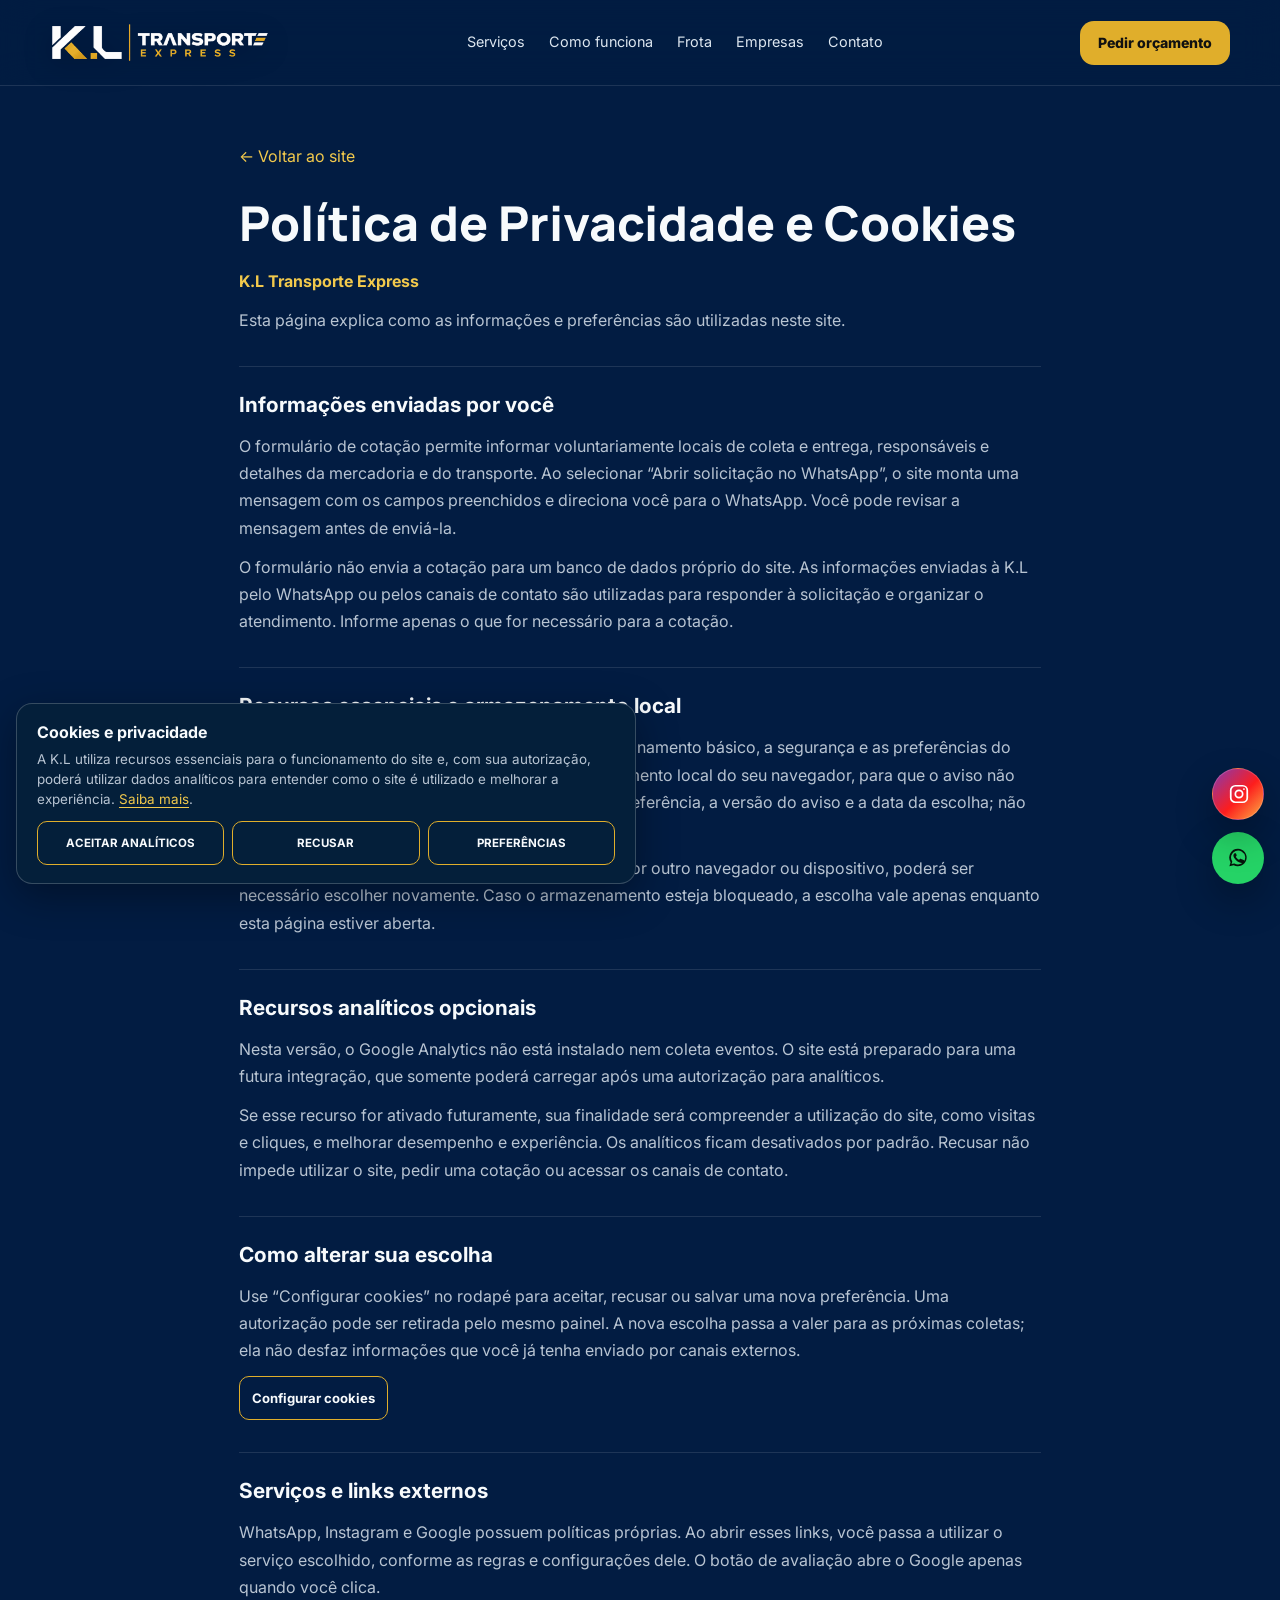
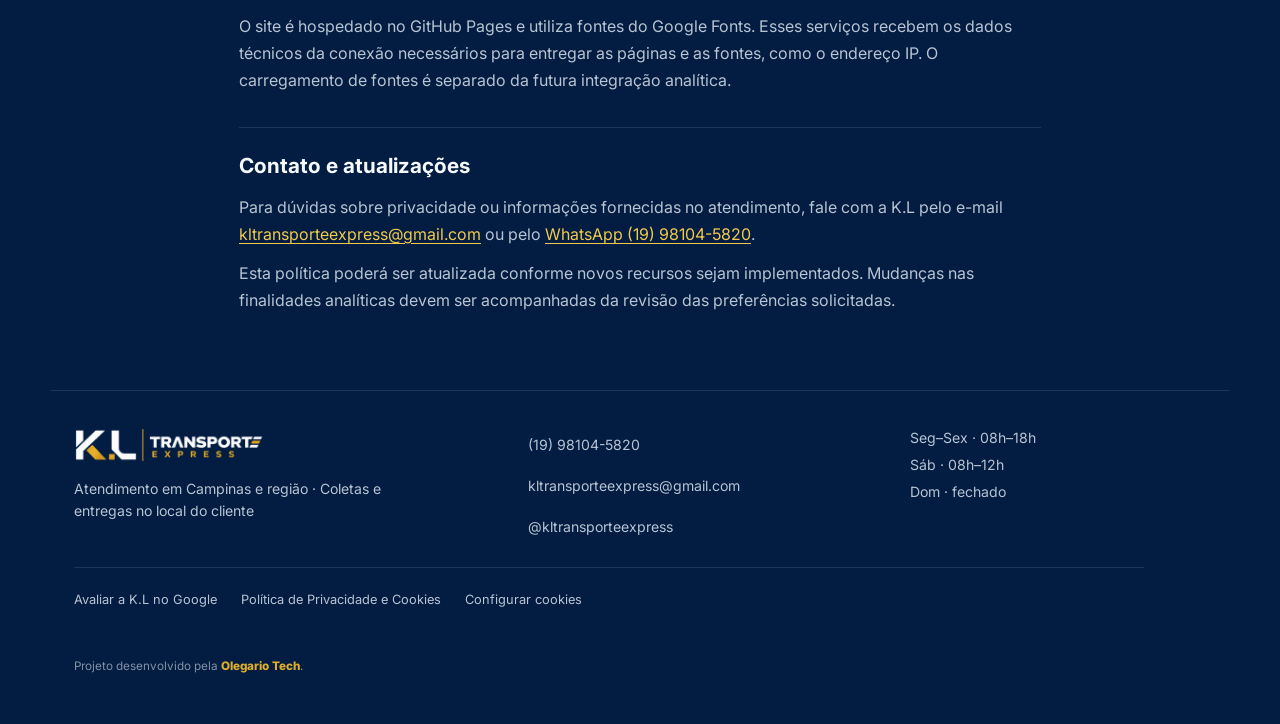
==== privacidade.html @ e27cb6fc "feat: add Google review CTA and consent-based privacy controls" ====
<!doctype html>
<html lang="pt-BR">
<head>
  <meta charset="utf-8" />
  <meta name="viewport" content="width=device-width, initial-scale=1, viewport-fit=cover" />
  <meta name="description" content="Saiba como a K.L Transporte Express utiliza informações de cotação, armazenamento essencial e preferências de cookies." />
  <meta name="theme-color" content="#032A63" />
  <link rel="canonical" href="https://kltransporteexpress.com.br/privacidade.html" />


  <title>Política de Privacidade e Cookies — K.L Transporte Express</title>

  <link rel="preconnect" href="https://fonts.googleapis.com">
  <link rel="preconnect" href="https://fonts.gstatic.com" crossorigin>
  <link href="https://fonts.googleapis.com/css2?family=Inter:wght@400;500;600;700;800&family=Manrope:wght@600;700;800&display=swap" rel="stylesheet">
  <link rel="stylesheet" href="assets/css/styles.css?v=20260921-privacy1" />
  <link rel="icon" type="image/png" sizes="32x32" href="assets/images/branding/identidade-oficial/14_kl_favicon_32.png" />
  <link rel="icon" type="image/png" sizes="512x512" href="assets/images/branding/identidade-oficial/13_kl_favicon_512.png" />
  <link rel="apple-touch-icon" sizes="180x180" href="assets/images/branding/identidade-oficial/15_kl_apple_touch_icon_180.png" />



</head>
<body>
  <a class="skip-link" href="#conteudo">Pular para o conteúdo</a>
  <header class="site-header" data-header>
    <a class="brand" href="index.html#inicio" aria-label="K.L Transporte Express - início">
      <span class="brand-mark">
        <img class="brand-logo" src="assets/images/branding/identidade-oficial/06_kl_logo_horizontal_web.png" alt="K.L Transporte Express" decoding="async" width="800" height="152" />
      </span>
    </a>

    <button class="menu-toggle" type="button" aria-expanded="false" aria-controls="main-nav" aria-label="Abrir menu de navegação"><span aria-hidden="true">☰</span><span class="sr-only">Menu</span></button>

    <nav class="nav" id="main-nav" aria-label="Navegação principal">
      <a href="index.html#servicos">Serviços</a>
      <a href="index.html#como-funciona">Como funciona</a>
      <a href="index.html#frota">Frota</a>
      <a href="index.html#empresas">Empresas</a>
      <a href="index.html#contato">Contato</a>
    </nav>

    <a class="button button-small header-cta" href="index.html#cotacao">Pedir orçamento</a>
  </header>

  <main class="privacy-page" id="conteudo" tabindex="-1">
    <a class="privacy-back" href="index.html">← Voltar ao site</a>
    <h1>Política de Privacidade e Cookies</h1>
    <p class="privacy-intro">K.L Transporte Express</p>
    <p>Esta página explica como as informações e preferências são utilizadas neste site.</p>
    <section aria-labelledby="privacy-quote">
      <h2 id="privacy-quote">Informações enviadas por você</h2>
      <p>O formulário de cotação permite informar voluntariamente locais de coleta e entrega, responsáveis e detalhes da mercadoria e do transporte. Ao selecionar “Abrir solicitação no WhatsApp”, o site monta uma mensagem com os campos preenchidos e direciona você para o WhatsApp. Você pode revisar a mensagem antes de enviá-la.</p>
      <p>O formulário não envia a cotação para um banco de dados próprio do site. As informações enviadas à K.L pelo WhatsApp ou pelos canais de contato são utilizadas para responder à solicitação e organizar o atendimento. Informe apenas o que for necessário para a cotação.</p>
    </section>
    <section aria-labelledby="privacy-essential">
      <h2 id="privacy-essential">Recursos essenciais e armazenamento local</h2>
      <p>Recursos estritamente necessários permitem o funcionamento básico, a segurança e as preferências do site. A escolha de cookies é registrada no armazenamento local do seu navegador, para que o aviso não seja repetido a cada visita. Esse registro contém a preferência, a versão do aviso e a data da escolha; não contém os dados do formulário.</p>
      <p>Se você limpar os dados do navegador ou acessar por outro navegador ou dispositivo, poderá ser necessário escolher novamente. Caso o armazenamento esteja bloqueado, a escolha vale apenas enquanto esta página estiver aberta.</p>
    </section>
    <section aria-labelledby="privacy-analytics">
      <h2 id="privacy-analytics">Recursos analíticos opcionais</h2>
      <p>Nesta versão, o Google Analytics não está instalado nem coleta eventos. O site está preparado para uma futura integração, que somente poderá carregar após uma autorização para analíticos.</p>
      <p>Se esse recurso for ativado futuramente, sua finalidade será compreender a utilização do site, como visitas e cliques, e melhorar desempenho e experiência. Os analíticos ficam desativados por padrão. Recusar não impede utilizar o site, pedir uma cotação ou acessar os canais de contato.</p>
    </section>
    <section aria-labelledby="privacy-choices">
      <h2 id="privacy-choices">Como alterar sua escolha</h2>
      <p>Use “Configurar cookies” no rodapé para aceitar, recusar ou salvar uma nova preferência. Uma autorização pode ser retirada pelo mesmo painel. A nova escolha passa a valer para as próximas coletas; ela não desfaz informações que você já tenha enviado por canais externos.</p>
      <button type="button" class="cookie-button" data-cookie-preferences hidden>Configurar cookies</button>
      <noscript><p>O JavaScript está desativado. Os recursos analíticos não são carregados. Para utilizar o painel de preferências, ative o JavaScript.</p></noscript>
    </section>
    <section aria-labelledby="privacy-external">
      <h2 id="privacy-external">Serviços e links externos</h2>
      <p>WhatsApp, Instagram e Google possuem políticas próprias. Ao abrir esses links, você passa a utilizar o serviço escolhido, conforme as regras e configurações dele. O botão de avaliação abre o Google apenas quando você clica.</p>
      <p>O site é hospedado no GitHub Pages e utiliza fontes do Google Fonts. Esses serviços recebem os dados técnicos da conexão necessários para entregar as páginas e as fontes, como o endereço IP. O carregamento de fontes é separado da futura integração analítica.</p>
    </section>
    <section aria-labelledby="privacy-contact">
      <h2 id="privacy-contact">Contato e atualizações</h2>
      <p>Para dúvidas sobre privacidade ou informações fornecidas no atendimento, fale com a K.L pelo e-mail <a href="mailto:kltransporteexpress@gmail.com">kltransporteexpress@gmail.com</a> ou pelo <a href="https://wa.me/5519981045820" target="_blank" rel="noopener noreferrer">WhatsApp (19) 98104-5820</a>.</p>
      <p>Esta política poderá ser atualizada conforme novos recursos sejam implementados. Mudanças nas finalidades analíticas devem ser acompanhadas da revisão das preferências solicitadas.</p>
    </section>
  </main>

  <footer class="site-footer" id="contato">
    <div class="footer-brand">
      <img class="footer-logo" src="assets/images/branding/identidade-oficial/06_kl_logo_horizontal_web.png" alt="K.L Transporte Express" loading="lazy" decoding="async" width="800" height="152" />
      <span>Atendimento em Campinas e região · Coletas e entregas no local do cliente</span>
    </div>
    <div>
      <a href="tel:+5519981045820">(19) 98104-5820</a>
      <a href="mailto:kltransporteexpress@gmail.com">kltransporteexpress@gmail.com</a>
      <a href="https://www.instagram.com/kltransporteexpress/" target="_blank" rel="noopener">@kltransporteexpress</a>
    </div>
    <div>
      <span>Seg–Sex · 08h–18h</span>
      <span>Sáb · 08h–12h</span>
      <span>Dom · fechado</span>
    </div>
    <nav class="footer-privacy" aria-label="Avaliação e privacidade">
      <a href="https://g.page/r/CQbD5_WnJjTnECE/review" target="_blank" rel="noopener noreferrer" aria-label="Avaliar a K.L no Google (abre em nova aba)" data-analytics-event="google_review_click" data-analytics-location="footer">Avaliar a K.L no Google</a>
      <a href="privacidade.html">Política de Privacidade e Cookies</a>
      <button type="button" data-cookie-preferences hidden>Configurar cookies</button>
    </nav>
    <small>Projeto desenvolvido pela <a href="https://olegariotech.com.br/" target="_blank" rel="noopener noreferrer">Olegario Tech</a>.</small>
  </footer>

  <a class="whatsapp-float" href="https://wa.me/5519981045820?text=Ol%C3%A1%2C%20K.L%20Transporte%20Express.%20Gostaria%20de%20solicitar%20uma%20cota%C3%A7%C3%A3o." target="_blank" rel="noopener" aria-label="Solicitar orçamento pelo WhatsApp">
    <svg viewBox="0 0 24 24" aria-hidden="true"><path d="M12 2a9.5 9.5 0 0 0-8.1 14.5L2.6 21l4.7-1.2A9.5 9.5 0 1 0 12 2Zm0 17.2a7.7 7.7 0 0 1-3.9-1.1l-.3-.2-2.8.7.8-2.7-.2-.3A7.7 7.7 0 1 1 12 19.2Zm4.2-5.8c-.2-.1-1.3-.6-1.5-.7-.2-.1-.4-.1-.5.1-.2.2-.6.7-.7.9-.1.2-.3.2-.5.1-1.4-.7-2.4-1.5-3.3-2.9-.2-.3 0-.4.1-.6l.4-.5c.1-.2.2-.3.3-.5.1-.2 0-.4 0-.5l-.7-1.7c-.2-.5-.4-.4-.6-.4h-.5c-.2 0-.5.1-.7.3-.3.3-1 1-1 2.4s1 2.8 1.2 3c.1.2 2 3.1 4.9 4.3.7.3 1.2.5 1.6.6.7.2 1.3.2 1.8.1.6-.1 1.8-.7 2-1.4.3-.7.3-1.3.2-1.4-.1-.1-.3-.2-.5-.3Z"/></svg>
    <span>Orçamento</span>
  </a>

  <a class="instagram-float" href="https://www.instagram.com/kltransporteexpress/" target="_blank" rel="noopener" aria-label="Abrir Instagram da K.L Transporte Express">
    <svg viewBox="0 0 24 24" aria-hidden="true"><rect x="3" y="3" width="18" height="18" rx="5"></rect><circle cx="12" cy="12" r="4"></circle><circle cx="17.4" cy="6.6" r="1" fill="currentColor" stroke="none"></circle></svg>
    <span>Instagram</span>
  </a>

  <section class="cookie-banner" id="cookie-banner" aria-labelledby="cookie-banner-title" hidden>
    <h2 id="cookie-banner-title">Cookies e privacidade</h2>
    <p>A K.L utiliza recursos essenciais para o funcionamento do site e, com sua autorização, poderá utilizar dados analíticos para entender como o site é utilizado e melhorar a experiência. <a href="privacidade.html">Saiba mais</a>.</p>
    <div class="cookie-actions">
      <button type="button" class="cookie-button" data-cookie-choice="granted">Aceitar analíticos</button>
      <button type="button" class="cookie-button" data-cookie-choice="denied">Recusar</button>
      <button type="button" class="cookie-button cookie-preferences-button" data-cookie-preferences>Preferências</button>
    </div>
  </section>

  <dialog class="cookie-dialog" id="cookie-preferences" aria-labelledby="cookie-dialog-title">
    <div class="cookie-dialog-heading">
      <h2 id="cookie-dialog-title">Preferências de cookies</h2>
      <button type="button" class="cookie-close" data-cookie-close aria-label="Fechar preferências de cookies" autofocus>×</button>
    </div>
    <p>Escolha se deseja permitir recursos analíticos. Você pode mudar sua decisão a qualquer momento.</p>
    <div class="cookie-category">
      <h3>Essenciais <span>Sempre ativos</span></h3>
      <p>Necessários para funcionamento básico, segurança e preferências do site.</p>
    </div>
    <div class="cookie-category">
      <label class="cookie-toggle" for="cookie-analytics"><span>Analíticos</span><input type="checkbox" id="cookie-analytics" aria-describedby="cookie-analytics-help" /></label>
      <p id="cookie-analytics-help">Desativados por padrão. Permitem futuramente utilizar Google Analytics para compreender o uso do site e melhorar desempenho e experiência.</p>
    </div>
    <a class="cookie-policy-link" href="privacidade.html">Política de Privacidade e Cookies</a>
    <div class="cookie-dialog-actions">
      <button type="button" class="cookie-button" data-cookie-choice="granted">Aceitar analíticos</button>
      <button type="button" class="cookie-button" data-cookie-choice="denied">Recusar analíticos</button>
      <button type="button" class="cookie-button cookie-save" data-cookie-save>Salvar preferências</button>
    </div>
  </dialog>
  <p class="sr-only" id="cookie-status" role="status"></p>

  <noscript><style>.reveal{opacity:1!important;transform:none!important}.motion-strip{display:none}</style></noscript>
  <script src="assets/js/main.js?v=20260921-privacy1" onerror="document.documentElement.classList.remove('js-motion', 'js-nav')"></script>
</body>
</html>
---- assets/css/styles.css ----
:root {
  --bg: #021c42;
  --bg-2: #032a63;
  --surface: #082c52;
  --surface-2: #0b3a69;
  --surface-3: #041f3a;
  --text: #f7fafc;
  --muted: #b8c4d2;
  --muted-2: #8292a6;
  --line: rgba(255,255,255,.11);
  --line-strong: rgba(255,255,255,.2);
  --accent: #e0ae2b;
  --accent-2: #f2c94c;
  --route: #5dc8ff;
  --whatsapp: #25d366;
  --max: 1180px;
  --radius-lg: 30px;
  --radius-md: 20px;
  --radius-sm: 14px;
  --shadow: 0 24px 80px rgba(0,0,0,.3);
}

*{box-sizing:border-box}
html{scroll-behavior:smooth;-webkit-text-size-adjust:100%;text-size-adjust:100%;background:var(--bg)}
body{margin:0;background:var(--bg);color:var(--text);font-family:Inter,system-ui,-apple-system,BlinkMacSystemFont,"Segoe UI",sans-serif;line-height:1.55;overflow-x:hidden}
a{color:inherit;text-decoration:none}
img{display:block;max-width:100%}
button,input,textarea,select{font:inherit}
button,a{-webkit-tap-highlight-color:transparent}
button:focus-visible,a:focus-visible,input:focus-visible,textarea:focus-visible,select:focus-visible{outline:3px solid rgba(224,174,43,.42);outline-offset:3px}
section[id],footer[id]{scroll-margin-top:100px}

.site-header{position:sticky;top:0;z-index:60;display:grid;grid-template-columns:auto 1fr auto;align-items:center;gap:28px;min-height:96px;padding:8px max(24px,calc((100vw - var(--max))/2));background:rgba(2,28,66,.86);backdrop-filter:blur(18px);-webkit-backdrop-filter:blur(18px);border-bottom:1px solid var(--line);transition:min-height .25s ease,background .25s ease,box-shadow .25s ease}
.site-header.is-scrolled{min-height:80px;background:rgba(2,28,66,.96);box-shadow:0 14px 40px rgba(0,0,0,.18)}
.brand{display:flex;align-items:center;min-width:0}
.brand-mark{display:flex;align-items:center;justify-content:flex-start;width:290px;height:58px;overflow:visible}
.brand-logo{width:100%;height:100%;object-fit:contain;object-position:left center;filter:drop-shadow(0 6px 14px rgba(0,0,0,.22))}
.nav{display:flex;justify-content:center;align-items:center;gap:24px;font-size:.9rem;color:#dce6ef}
.nav a{position:relative;padding:10px 0;transition:color .2s ease}
.nav a::after{content:"";position:absolute;left:0;right:100%;bottom:4px;height:2px;background:var(--accent);transition:right .22s ease}
.nav a:hover{color:#fff}
.nav a:hover::after{right:0}

.button{display:inline-flex;justify-content:center;align-items:center;gap:10px;min-height:50px;padding:0 22px;border:0;border-radius:14px;background:var(--accent);color:#111;font-weight:800;cursor:pointer;transition:transform .2s ease,background .2s ease,box-shadow .2s ease,border-color .2s ease}
.button:hover{transform:translateY(-2px);background:var(--accent-2);box-shadow:0 16px 36px rgba(224,174,43,.14)}
.button-small{min-height:44px;padding:0 18px;font-size:.88rem;white-space:nowrap}
.button-ghost{background:transparent;color:var(--text);border:1px solid var(--line-strong)}
.button-ghost:hover{background:rgba(255,255,255,.06);border-color:rgba(224,174,43,.35);box-shadow:none}
.button-arrow span,.text-cta span,.button-submit span{transition:transform .2s ease}
.button-arrow:hover span,.text-cta:hover span,.button-submit:hover span{transform:translateX(4px)}

main{overflow:hidden}
.hero{position:relative;max-width:var(--max);margin:0 auto;min-height:680px;padding:68px 24px 82px;display:grid;grid-template-columns:.92fr 1.08fr;gap:56px;align-items:center}
.hero::before{content:"";position:absolute;left:24px;top:52px;width:92px;height:4px;background:linear-gradient(90deg,var(--accent),transparent);border-radius:999px;opacity:.95}
.hero-copy h1,.section h2,.heavy-copy h2,.quote-intro h2{font-family:Manrope,sans-serif;letter-spacing:-.05em;line-height:1.02;margin:0}
.hero-copy h1{font-size:clamp(3rem,5vw,4.85rem);max-width:11.2ch}
.hero-copy h1 span{color:var(--accent)}
.hero-copy>p{font-size:1.04rem;color:var(--muted);max-width:590px;margin:24px 0 0}
.hero-actions{display:flex;gap:12px;flex-wrap:wrap;margin:30px 0 24px}
.hero-meta{display:flex;flex-wrap:wrap;gap:0;color:#d8e2ec;font-size:.82rem;font-weight:700;letter-spacing:.02em}
.hero-meta span{display:inline-flex;align-items:center}
.hero-meta span:not(:last-child)::after{content:"•";color:var(--accent);margin:0 12px}

.hero-stage{position:relative;min-height:530px;isolation:isolate}
.hero-glow{position:absolute;inset:14% 5% 12% 14%;background:radial-gradient(circle at 50% 50%,rgba(56,189,248,.17),rgba(224,174,43,.09) 34%,transparent 68%);filter:blur(48px);z-index:-1}
.hero-main-card,.hero-mini-card{position:absolute;margin:0;overflow:hidden;border:1px solid var(--line-strong);background:var(--surface);box-shadow:var(--shadow);will-change:transform}
/* A carreta ancora a composição; os satélites preservam sua área central. */
.hero-main-card{inset:auto 0 0 auto;width:70%;height:76%;z-index:1;border-radius:30px}
.hero-main-card img{width:100%;height:100%;object-fit:contain;object-position:center 45%}
.hero-main-card::after,.hero-mini-card::after{content:"";position:absolute;inset:auto 0 0;height:42%;background:linear-gradient(transparent,rgba(3,9,17,.78));pointer-events:none}
.hero-main-card figcaption,.hero-mini-card figcaption{position:absolute;left:16px;right:12px;bottom:14px;z-index:2;font:800 .78rem/1.3 Manrope,sans-serif;letter-spacing:.04em;text-transform:uppercase;text-shadow:0 2px 8px rgba(0,0,0,.8)}
.hero-mini-card{width:33%;height:31%;z-index:2;border:4px solid var(--bg);border-radius:20px;box-shadow:0 16px 36px rgba(0,0,0,.28)}
.hero-mini-card img{width:100%;height:100%;object-fit:cover}
.hero-mini-moto{left:0;bottom:0;width:28%;height:35%}
.hero-mini-van{right:0;top:0}
.hero-mini-fiorino{left:0;top:0}

.motion-strip{position:relative;overflow:hidden;border-top:1px solid var(--line);border-bottom:1px solid var(--line);background:#052746}
.motion-track{display:flex;align-items:center;width:max-content;gap:24px;padding:15px 0;font:800 .78rem/1 Manrope,sans-serif;letter-spacing:.18em;color:#dbe6ee;text-transform:uppercase;animation:marquee 26s linear infinite}
.motion-track b{color:var(--accent);font-size:1rem}
@keyframes marquee{to{transform:translateX(-50%)}}

.section{max-width:var(--max);margin:0 auto;padding:92px 24px}
.section-heading{display:grid;grid-template-columns:minmax(0,.95fr) minmax(300px,.75fr);gap:56px;align-items:end;margin-bottom:44px}
.section h2,.heavy-copy h2,.quote-intro h2{font-size:clamp(2.45rem,4.2vw,4.3rem);max-width:12ch}
.section-heading p,.heavy-copy p,.business p,.quote-intro>p{color:var(--muted);margin:0;max-width:590px}

.route-section{padding-top:86px}
.route-visual{position:relative;padding:54px 36px 34px;border:1px solid var(--line);border-radius:var(--radius-lg);background:linear-gradient(145deg,rgba(255,255,255,.035),rgba(255,255,255,.008));overflow:hidden}
.route-line{position:absolute;left:28px;right:28px;top:56px;width:calc(100% - 56px);height:120px;overflow:visible}
.route-line path{fill:none;stroke-linecap:round}
.route-base{stroke:rgba(255,255,255,.1);stroke-width:3}
.route-progress{stroke:var(--accent);stroke-width:4;filter:drop-shadow(0 0 10px rgba(224,174,43,.2));stroke-dasharray:1100;stroke-dashoffset:1100;transition:stroke-dashoffset 1.5s cubic-bezier(.22,.75,.18,1)}
.route-visual.is-visible .route-progress{stroke-dashoffset:0}
.route-steps{position:relative;z-index:2;display:grid;grid-template-columns:repeat(4,1fr);gap:28px;padding-top:60px}
.route-steps article{position:relative;padding-top:34px}
.route-steps article::before{content:"";position:absolute;top:0;left:0;width:15px;height:15px;border-radius:50%;background:var(--accent);border:4px solid var(--bg);box-shadow:0 0 0 3px rgba(224,174,43,.22)}
.route-steps span{display:block;color:var(--accent);font-size:.74rem;font-weight:800;letter-spacing:.12em;margin-bottom:9px}
.route-steps strong{display:block;font:800 1.08rem/1.1 Manrope,sans-serif;margin-bottom:8px}
.route-steps p{margin:0;color:var(--muted);font-size:.9rem;line-height:1.45}

.vehicle-selector{border-top:1px solid var(--line);border-bottom:1px solid var(--line)}
.vehicle-tabs{display:grid;grid-template-columns:repeat(4,1fr);border-bottom:1px solid var(--line)}
.vehicle-tab{position:relative;min-height:72px;padding:0 16px;border:0;border-right:1px solid var(--line);background:transparent;color:var(--muted);font-weight:800;cursor:pointer;transition:color .2s ease,background .2s ease}
.vehicle-tab:last-child{border-right:0}
.vehicle-tab::after{content:"";position:absolute;left:18%;right:82%;bottom:-1px;height:3px;background:var(--accent);transition:right .25s ease,left .25s ease}
.vehicle-tab.is-active{color:var(--text);background:rgba(255,255,255,.025)}
.vehicle-tab.is-active::after{left:18%;right:18%}
.vehicle-panel{display:grid;grid-template-columns:.8fr 1.2fr;min-height:470px;animation:panelIn .34s ease both}
.vehicle-panel[hidden]{display:none}
@keyframes panelIn{from{opacity:0;transform:translateY(8px)}to{opacity:1;transform:none}}
.vehicle-copy{display:flex;flex-direction:column;justify-content:center;padding:52px 44px 52px 8px}
.vehicle-index{color:var(--accent);font-weight:800;font-size:.75rem;letter-spacing:.14em;margin-bottom:18px}
.vehicle-copy h3{font:800 clamp(2rem,3.2vw,3.25rem)/1.04 Manrope,sans-serif;letter-spacing:-.04em;margin:0 0 18px}
.vehicle-copy p{color:var(--muted);margin:0 0 24px;max-width:500px}
.vehicle-copy ul{display:grid;gap:10px;list-style:none;padding:0;margin:0 0 28px;color:#dce6ef;font-size:.92rem}
.vehicle-copy li{position:relative;padding-left:18px}
.vehicle-copy li::before{content:"";position:absolute;left:0;top:.63em;width:6px;height:6px;border-radius:50%;background:var(--accent)}
.text-cta{display:inline-flex;align-items:center;gap:9px;width:max-content;font-weight:800;color:var(--accent)}
.vehicle-panel figure{margin:0;min-height:470px;overflow:hidden}
.vehicle-panel figure img{width:100%;height:100%;object-fit:cover;transition:transform .7s cubic-bezier(.2,.75,.2,1)}
.vehicle-panel:hover figure img{transform:scale(1.025)}

.heavy-showcase{position:relative;padding:110px 24px;background:linear-gradient(180deg,#031f3d,#06345f 54%,#031f3d);border-top:1px solid var(--line);border-bottom:1px solid var(--line)}
.heavy-wrap{max-width:var(--max);margin:0 auto;display:grid;grid-template-columns:.68fr 1.32fr;gap:54px;align-items:start}
.heavy-copy{position:sticky;top:120px;padding-top:16px}
.heavy-copy h2{max-width:10.5ch}
.heavy-copy p{margin:22px 0 28px}
.heavy-gallery{display:grid;grid-template-columns:1.05fr .95fr;gap:16px}
.heavy-gallery figure{position:relative;margin:0;height:270px;overflow:hidden;border-radius:22px;border:1px solid var(--line);background:var(--surface)}
.heavy-gallery .heavy-feature{grid-column:1/-1;height:420px}
.heavy-gallery img{width:100%;height:100%;object-fit:cover;transition:transform .6s ease}
.heavy-gallery figure:hover img{transform:scale(1.025)}
.heavy-gallery figure::after{content:"";position:absolute;inset:auto 0 0;height:42%;background:linear-gradient(transparent,rgba(3,9,17,.78))}
.heavy-gallery figcaption{position:absolute;left:18px;bottom:16px;z-index:2;font:700 .8rem/1 Manrope,sans-serif;letter-spacing:.05em;text-transform:uppercase}

.proof-grid{display:grid;grid-template-columns:1.2fr .9fr .9fr;gap:16px}
.proof-grid figure{position:relative;margin:0;height:350px;overflow:hidden;border-radius:22px;border:1px solid var(--line);background:var(--surface)}
.proof-grid img{width:100%;height:100%;object-fit:cover;transition:transform .55s ease}
.proof-grid figure:hover img{transform:scale(1.025)}
.proof-grid figure::after{content:"";position:absolute;inset:auto 0 0;height:46%;background:linear-gradient(transparent,rgba(3,9,17,.86))}
.proof-grid figcaption{position:absolute;left:18px;right:18px;bottom:16px;z-index:2;display:flex;flex-direction:column;gap:4px}
.proof-grid figcaption strong{font:800 1rem/1 Manrope,sans-serif}
.proof-grid figcaption span{font-size:.82rem;color:#d5e0ea}

.business{display:flex;align-items:center;justify-content:space-between;gap:50px;background:linear-gradient(135deg,#0a3c6c,#072b4d);border:1px solid rgba(56,189,248,.22);border-radius:var(--radius-lg);margin-top:20px;margin-bottom:20px;padding-top:68px;padding-bottom:68px;box-shadow:0 20px 60px rgba(0,0,0,.16)}
.business h2{font:800 clamp(2.25rem,4vw,4rem)/1.03 Manrope,sans-serif;letter-spacing:-.045em;margin:0;max-width:14ch}
.business p{margin-top:16px;max-width:620px}
.business .button{flex:0 0 auto}

.quote{display:grid;grid-template-columns:.72fr 1.28fr;gap:64px;align-items:start}
.quote-intro{position:sticky;top:120px}
.quote-intro>p{margin-top:18px}
.quote-direct{display:flex;flex-direction:column;gap:6px;margin-top:30px;padding-top:24px;border-top:1px solid var(--line);color:var(--muted);font-size:.9rem}
.quote-direct a{width:max-content;color:var(--accent);font:800 1.1rem/1 Manrope,sans-serif}
.quote-form{background:var(--surface);border:1px solid var(--line);border-radius:26px;padding:26px;display:grid;gap:16px;box-shadow:0 26px 80px rgba(0,0,0,.18)}
.quote-form label{display:grid;gap:7px;font-size:.84rem;font-weight:700;color:#dbe6ef}
.quote-form input,.quote-form textarea,.quote-form select{width:100%;border:1px solid var(--line);background:#042744;color:var(--text);border-radius:13px;padding:13px 15px;outline:none;min-height:51px;transition:border-color .2s ease,box-shadow .2s ease}
.quote-form textarea{min-height:105px;resize:vertical}
.quote-form select{appearance:none;background-image:linear-gradient(45deg,transparent 50%,var(--muted) 50%),linear-gradient(135deg,var(--muted) 50%,transparent 50%);background-position:calc(100% - 18px) calc(50% - 2px),calc(100% - 12px) calc(50% - 2px);background-size:6px 6px,6px 6px;background-repeat:no-repeat}
.quote-form input:focus,.quote-form textarea:focus,.quote-form select:focus{border-color:rgba(224,174,43,.7);box-shadow:0 0 0 3px rgba(224,174,43,.1)}
.form-row{display:grid;grid-template-columns:1fr 1fr;gap:14px}
.button-submit{width:100%;margin-top:3px}

.site-footer{max-width:var(--max);margin:0 auto;padding:48px 24px 96px;border-top:1px solid var(--line);display:grid;grid-template-columns:1.1fr 1fr 1fr;gap:32px;color:var(--muted)}
.site-footer div{display:flex;flex-direction:column;gap:5px}
.footer-brand .footer-logo{width:260px;max-width:100%;height:auto;margin-bottom:10px}
.site-footer strong{color:var(--text);font-family:Manrope,sans-serif}
.site-footer a:hover{color:var(--accent)}
.site-footer small{grid-column:1/-1;margin-top:18px;color:var(--muted-2)}

.whatsapp-float{position:fixed;right:max(16px,env(safe-area-inset-right,0px));bottom:calc(16px + env(safe-area-inset-bottom,0px));z-index:50;display:inline-flex;align-items:center;gap:9px;padding:12px 17px;border-radius:999px;background:var(--whatsapp);color:#06150c;font-weight:800;box-shadow:0 18px 45px rgba(0,0,0,.38);transition:transform .2s ease,box-shadow .2s ease}
.whatsapp-float:hover{transform:translateY(-2px);box-shadow:0 22px 55px rgba(0,0,0,.44)}
.whatsapp-float svg{width:21px;height:21px;fill:currentColor}

.reveal{opacity:0;transform:translateY(24px);transition:opacity .7s ease,transform .7s cubic-bezier(.2,.75,.2,1)}
.reveal.is-visible{opacity:1;transform:none}

@media(max-width:1160px){
  .site-header{gap:18px}.brand-mark{width:250px;height:54px}.nav{gap:17px;font-size:.85rem}
  .hero{gap:42px;min-height:640px}.hero-copy h1{font-size:clamp(2.85rem,4.7vw,4.35rem)}
  .section{padding-top:82px;padding-bottom:82px}.section-heading{gap:42px}
  .heavy-wrap{gap:42px}.heavy-gallery .heavy-feature{height:390px}.heavy-gallery figure{height:250px}
}

@media(max-width:980px){
  .site-header{grid-template-columns:1fr auto;min-height:86px}.nav{display:none}.brand-mark{width:220px;height:52px}.header-cta{display:inline-flex}
  .hero{grid-template-columns:1fr;min-height:auto;padding-top:52px;gap:34px}.hero-copy{max-width:760px}.hero-copy h1{max-width:13ch}.hero-stage{min-height:520px;max-width:760px}
  .services-grid{grid-template-columns:1fr 1fr}.split,.quote{grid-template-columns:1fr;gap:36px}
  .section-heading{grid-template-columns:1fr;gap:16px}.section-heading p{max-width:720px}
  .route-line{display:none}.route-visual{padding:26px}.route-steps{padding-top:0;grid-template-columns:1fr 1fr;gap:0}.route-steps article{padding:26px 20px;border-bottom:1px solid var(--line)}.route-steps article:nth-child(odd){border-right:1px solid var(--line)}.route-steps article:nth-last-child(-n+2){border-bottom:0}
  .vehicle-panel{grid-template-columns:1fr;min-height:0}.vehicle-copy{padding:42px 18px 32px}.vehicle-panel figure{min-height:0;height:420px}
  .heavy-wrap{grid-template-columns:1fr}.heavy-copy{position:static;max-width:760px}.heavy-gallery{max-width:900px}.heavy-gallery .heavy-feature{height:430px}
  .proof-grid{grid-template-columns:1fr 1fr}.proof-grid .proof-large{grid-column:1/-1;height:420px}
  .business{align-items:flex-start;flex-direction:column;gap:28px}
  .quote{grid-template-columns:1fr;gap:36px}.quote-intro{position:static;max-width:760px}
  .site-footer{grid-template-columns:1fr 1fr}
}

@media(max-width:700px){
  section[id],footer[id]{scroll-margin-top:82px}
  .site-header{min-height:78px;padding:6px 16px}.site-header.is-scrolled{min-height:72px}.brand-mark{width:176px;height:46px}.header-cta{min-height:40px;padding:0 13px;font-size:.8rem}
  .hero{padding:54px 18px 62px}.hero::before{left:18px;top:38px;width:66px}.hero-copy h1{font-size:clamp(2.5rem,11vw,3.45rem)}.hero-copy>p{font-size:.97rem;margin-top:18px}.hero-actions{margin:24px 0 20px}.hero-actions .button{flex:1 1 100%;width:100%}.hero-meta{font-size:.76rem}.hero-meta span:not(:last-child)::after{margin:0 8px}
  /* No mobile, uma grade elimina sobreposição e mantém as quatro legendas livres. */
  .hero-stage{min-height:0;display:grid;grid-template-columns:repeat(10,minmax(0,1fr));gap:10px;align-items:start}
  .hero-main-card,.hero-mini-card{position:relative;inset:auto;width:100%;height:auto;min-width:0;transform:none!important}
  .hero-main-card{grid-column:4/-1;grid-row:2;aspect-ratio:1;border-radius:22px}
  .hero-mini-card{aspect-ratio:4/3;border:1px solid var(--line-strong);border-radius:16px}
  .hero-mini-fiorino{grid-column:1/6;grid-row:1}.hero-mini-van{grid-column:6/-1;grid-row:1}.hero-mini-moto{grid-column:1/4;grid-row:2;align-self:end;aspect-ratio:3/5}
  .hero-main-card figcaption,.hero-mini-card figcaption{left:12px;right:10px;bottom:11px;font-size:.72rem}
  .hero-main-card figcaption{font-size:.78rem}.hero-mini-moto figcaption{left:7px;right:5px;font-size:.65rem;letter-spacing:.02em}
  .motion-track{padding:13px 0;gap:18px;font-size:.7rem}
  .section{padding:66px 18px}.section h2,.heavy-copy h2,.quote-intro h2{font-size:clamp(2.15rem,9.7vw,3.1rem);max-width:13ch}.section-heading{margin-bottom:30px}
  .route-visual{padding:0;border-radius:22px}.route-steps{grid-template-columns:1fr}.route-steps article,.route-steps article:nth-child(odd){border-right:0;border-bottom:1px solid var(--line);padding:24px}.route-steps article:last-child{border-bottom:0}
  .vehicle-selector{margin:0 -18px}.vehicle-tabs{display:flex;overflow-x:auto;scroll-snap-type:x mandatory;-webkit-overflow-scrolling:touch;scrollbar-width:none}.vehicle-tabs::-webkit-scrollbar{display:none}.vehicle-tab{flex:0 0 auto;min-width:150px;min-height:64px;scroll-snap-align:start}.vehicle-panel{padding:0 18px}.vehicle-copy{padding:34px 0 26px}.vehicle-copy h3{font-size:2rem}.vehicle-panel figure{height:310px;border-radius:18px;overflow:hidden;margin-bottom:18px}.vehicle-panel figure img{border-radius:18px}
  .heavy-showcase{padding:74px 18px}.heavy-gallery{grid-template-columns:1fr}.heavy-gallery .heavy-feature,.heavy-gallery figure{grid-column:auto;height:300px}.heavy-gallery figure:nth-child(n+3){height:240px}
  .proof-grid{grid-template-columns:1fr}.proof-grid .proof-large,.proof-grid figure{grid-column:auto;height:290px}
  .business{border-radius:22px;margin-left:18px;margin-right:18px;padding:46px 22px}.business .button{width:100%}
  .quote-form{padding:18px;border-radius:20px}.quote-form input,.quote-form textarea,.quote-form select{font-size:16px}.form-row{grid-template-columns:1fr}
  .site-footer{grid-template-columns:1fr;padding:40px 18px 100px;gap:20px}
  .whatsapp-float{right:max(12px,env(safe-area-inset-right,0px));bottom:calc(12px + env(safe-area-inset-bottom,0px));padding:11px 14px}.whatsapp-float span{font-size:.84rem}
}

@media(max-width:430px){
  .brand-mark{width:150px;height:42px}.header-cta{font-size:.74rem;padding:0 11px}
  .hero-copy h1{font-size:clamp(2.3rem,10.7vw,3rem)}
  .vehicle-tab{min-width:138px;font-size:.84rem}.vehicle-panel figure{height:270px}
  .heavy-gallery .heavy-feature,.heavy-gallery figure{height:270px}.heavy-gallery figure:nth-child(n+3){height:220px}
}

@media(hover:none){
  .button:hover,.whatsapp-float:hover{transform:none;box-shadow:initial}.vehicle-panel:hover figure img,.heavy-gallery figure:hover img,.proof-grid figure:hover img{transform:none}
}

@media(prefers-reduced-motion:reduce){
  html{scroll-behavior:auto}.motion-track{animation:none}.reveal{opacity:1;transform:none;transition:none}.route-progress{stroke-dashoffset:0;transition:none}.hero-main-card,.hero-mini-card{transform:none!important}.button,.text-cta span,.button-arrow span,.button-submit span,.vehicle-panel figure img,.heavy-gallery img,.proof-grid img{transition:none!important}
}



/* Estilos existentes consolidados do HTML e do runtime. */
    /* Conteúdo visível por padrão. O motion só entra quando o JavaScript está ativo. */
    .reveal{opacity:1;transform:none}
    html.js-motion .reveal{opacity:0;transform:translateY(24px)}
    html.js-motion .reveal.is-visible{opacity:1;transform:none}

    /* Atalhos comerciais: principais soluções visíveis sem depender das abas. */
    .quick-services{padding-top:clamp(42px,6vw,78px);padding-bottom:clamp(42px,6vw,72px)}
    .quick-service-grid{display:grid;grid-template-columns:repeat(4,minmax(0,1fr));gap:16px;margin-top:28px}
    .quick-service-card{display:flex;flex-direction:column;min-width:0;overflow:hidden;border:1px solid var(--line);border-radius:24px;background:var(--surface);color:inherit;text-decoration:none;box-shadow:0 18px 48px rgba(0,0,0,.16);transition:transform .22s ease,border-color .22s ease,box-shadow .22s ease}
    .quick-service-card:hover,.quick-service-card:focus-visible{transform:translateY(-4px);border-color:rgba(255,184,0,.65);box-shadow:0 22px 56px rgba(0,0,0,.26)}
    .quick-service-card.is-priority{border-color:rgba(255,184,0,.38)}
    .quick-service-media{height:190px;background:#071421;overflow:hidden}
    .quick-service-media img{width:100%;height:100%;object-fit:cover;display:block}
    .quick-service-body{display:flex;flex-direction:column;gap:8px;flex:1;padding:18px}
    .quick-service-body small{color:var(--accent);font-size:.72rem;font-weight:800;letter-spacing:.08em;text-transform:uppercase}
    .quick-service-body strong{font-family:Manrope,Inter,sans-serif;font-size:1.2rem;line-height:1.12;color:var(--text)}
    .quick-service-body p{margin:0;color:var(--muted);font-size:.91rem;line-height:1.5}
    .quick-service-cta{margin-top:auto;padding-top:8px;color:var(--accent);font-weight:800;font-size:.88rem}
    @media(max-width:980px){.quick-service-grid{grid-template-columns:1fr 1fr}.quick-service-media{height:210px}}
    @media(max-width:560px){.quick-service-grid{grid-template-columns:1fr}.quick-service-media{height:220px}}

      /* CTAs flutuantes: compactos por padrão, expandem somente com hover real. */
      .whatsapp-float,
      .instagram-float {
        position: fixed ;
        right: max(16px, env(safe-area-inset-right, 0px)) ;
        z-index: 50 ;
        width: 52px ;
        height: 52px ;
        min-width: 52px ;
        min-height: 52px ;
        display: inline-flex ;
        align-items: center ;
        justify-content: flex-start ;
        gap: 10px ;
        padding: 0 15px ;
        overflow: hidden ;
        white-space: nowrap ;
        border-radius: 999px ;
        box-shadow: 0 16px 38px rgba(0,0,0,.30) ;
        transition: width .26s ease, transform .2s ease, box-shadow .2s ease, filter .2s ease ;
        box-sizing: border-box ;
      }

      .whatsapp-float {
        bottom: calc(16px + env(safe-area-inset-bottom, 0px)) ;
      }

      .instagram-float {
        bottom: calc(80px + env(safe-area-inset-bottom, 0px)) ;
        border: 1px solid rgba(255,255,255,.16) ;
        background: linear-gradient(135deg, #833ab4 0%, #fd1d1d 55%, #fcb045 100%) ;
        color: #fff ;
        font-weight: 800 ;
      }

      .whatsapp-float svg,
      .instagram-float svg {
        width: 22px ;
        height: 22px ;
        min-width: 22px ;
        flex: 0 0 22px ;
      }

      .instagram-float svg {
        fill: none;
        stroke: currentColor;
        stroke-width: 1.9;
      }

      .whatsapp-float span,
      .instagram-float span {
        opacity: 0;
        transform: translateX(8px);
        pointer-events: none;
        font-size: .88rem ;
        font-weight: 800 ;
        transition: opacity .16s ease, transform .2s ease;
      }

      @media (hover: hover) and (pointer: fine) {
        .whatsapp-float:hover,
        .whatsapp-float:focus-visible {
          width: 158px ;
          transform: translateX(-3px);
          box-shadow: 0 20px 48px rgba(0,0,0,.36) ;
        }

        .instagram-float:hover,
        .instagram-float:focus-visible {
          width: 148px ;
          transform: translateX(-3px);
          box-shadow: 0 20px 48px rgba(0,0,0,.38) ;
          filter: brightness(1.04);
        }

        .whatsapp-float:hover span,
        .whatsapp-float:focus-visible span,
        .instagram-float:hover span,
        .instagram-float:focus-visible span {
          opacity: 1;
          transform: translateX(0);
        }
      }

      /* Crédito da OT. */
      .site-footer small a {
        color: var(--accent);
        font-weight: 800;
        text-decoration: none;
      }
      .site-footer small a:hover,
      .site-footer small a:focus-visible {
        color: var(--accent-2);
        text-decoration: underline;
        text-underline-offset: 3px;
      }

      /* Hierarquia um pouco mais compacta para reduzir rolagem desnecessária. */
      .section h2,
      .heavy-copy h2,
      .quote-intro h2 {
        font-size: clamp(2.2rem, 3.6vw, 3.7rem) ;
        max-width: 15ch ;
      }

      /* Painel de serviços estável no desktop: a imagem não dita a altura da seção. */
      @media (min-width: 981px) {
        .vehicle-panel {
          height: 460px ;
          min-height: 460px ;
        }
        .vehicle-panel figure {
          height: 460px ;
          min-height: 0 ;
          background: #071421;
        }
        .vehicle-panel figure img {
          width: 100% ;
          height: 100% ;
          object-fit: contain ;
        }
      }

      /* Tablet/mobile: preserva as artes e mantém altura previsível. */
      @media (max-width: 980px) {
        .vehicle-panel {
          height: auto ;
          min-height: 0 ;
        }
        .vehicle-panel figure {
          height: auto ;
          min-height: 0 ;
          aspect-ratio: 16 / 10;
          background: #071421;
        }
        .vehicle-panel figure img {
          width: 100% ;
          height: 100% ;
          object-fit: contain ;
        }
        .proof-grid .proof-large {
          height: auto ;
        }
        .proof-grid .proof-large img {
          height: auto ;
          object-fit: contain ;
        }
      }

      .field-required {
        color: var(--accent);
        font-weight: 800;
      }
      .field-optional {
        color: #a9b8ca;
        font-size: .76rem;
        font-weight: 600;
      }
      .form-help {
        display: block;
        color: var(--muted);
        font-size: .78rem;
        line-height: 1.4;
        margin-top: -2px;
      }

      @media (max-width: 700px), (hover: none), (pointer: coarse) {
        .whatsapp-float,
        .instagram-float {
          right: max(13px, env(safe-area-inset-right, 0px)) ;
          width: 48px ;
          height: 48px ;
          min-width: 48px ;
          min-height: 48px ;
          padding: 0 ;
          justify-content: center ;
          transform: none ;
        }

        .whatsapp-float {
          bottom: calc(13px + env(safe-area-inset-bottom, 0px)) ;
        }

        .instagram-float {
          bottom: calc(70px + env(safe-area-inset-bottom, 0px)) ;
        }

        .whatsapp-float span,
        .instagram-float span {
          display: none ;
        }

        /* As quatro categorias ficam visíveis sem depender de swipe escondido. */
        .vehicle-tabs {
          display: grid ;
          grid-template-columns: 1fr 1fr ;
          overflow: visible ;
          scroll-snap-type: none ;
        }
        .vehicle-tab {
          width: 100% ;
          min-width: 0 ;
          min-height: 58px ;
          padding: 8px 10px ;
          white-space: normal ;
          line-height: 1.2 ;
          border-right: 1px solid var(--line) ;
          border-bottom: 1px solid var(--line) ;
        }
        .vehicle-tab:nth-child(2n) {
          border-right: 0 ;
        }
        .vehicle-tab:nth-last-child(-n+2) {
          border-bottom: 0 ;
        }

        .proof-grid .proof-large,
        .proof-grid figure {
          height: auto ;
          min-height: 0 ;
        }
        .proof-grid figure::after {
          display: none ;
        }
        .proof-grid img {
          width: 100%;
          height: auto ;
          object-fit: contain ;
        }
        .proof-grid figcaption {
          position: static ;
          padding: 16px 18px 18px;
          background: var(--surface);
          gap: 6px;
        }
        .proof-grid figcaption strong {
          font-size: 1.08rem;
          line-height: 1.15;
        }
        .proof-grid figcaption span {
          font-size: .9rem;
          line-height: 1.4;
        }
      }

      @media (max-width: 430px) {
        .whatsapp-float,
        .instagram-float {
          width: 44px ;
          height: 44px ;
          min-width: 44px ;
          min-height: 44px ;
        }
        .instagram-float {
          bottom: calc(64px + env(safe-area-inset-bottom, 0px)) ;
        }
        .vehicle-panel figure {
          aspect-ratio: 4 / 3;
        }
      }

      @media (prefers-reduced-motion: reduce) {
        .vehicle-panel,
        .whatsapp-float,
        .instagram-float,
        .motion-track {
          animation: none ;
          transition: none ;
        }
        .reveal,
        html.js-motion .reveal,
        html.js-motion .reveal.is-visible {
          opacity: 1 ;
          transform: none ;
          transition: none ;
        }
      }


/* Refinamento final: marca, navegação, ritmo e área segura dos atalhos. */
picture{display:block}
.hero-stage picture,.quick-service-media picture,.vehicle-panel figure picture,.heavy-gallery picture,.proof-grid picture{width:100%;height:100%}
.sr-only{position:absolute;width:1px;height:1px;padding:0;margin:-1px;overflow:hidden;clip-path:inset(50%);white-space:nowrap;border:0}
.skip-link{position:fixed;left:16px;top:10px;z-index:100;transform:translateY(-160%);padding:12px 18px;background:var(--accent);color:#111;border-radius:10px;font-weight:800}
.skip-link:focus{transform:translateY(0)}
.site-header{min-height:86px;gap:24px}
.site-header.is-scrolled{min-height:76px}
.brand-mark{width:220px;height:48px}
.brand-logo{object-fit:contain;object-position:left center}
.menu-toggle{display:none;align-items:center;justify-content:center;width:44px;height:44px;padding:0;border:1px solid var(--line-strong);border-radius:12px;background:transparent;color:var(--text);font-size:1.35rem;cursor:pointer}
.section{padding-top:72px;padding-bottom:72px}
.route-section{padding-top:64px}
.section-heading{margin-bottom:34px}
.heavy-showcase{padding-top:80px;padding-bottom:80px}
.business{padding-top:48px;padding-bottom:48px}
.site-footer{grid-template-columns:1.2fr 1fr .65fr;align-items:start;gap:22px;padding:36px 24px 36px;font-size:.88rem}
.footer-brand .footer-logo{width:190px;height:auto;margin-bottom:10px}
.site-footer small{margin-top:0}
.site-footer a{display:inline-flex;align-items:center;min-height:36px;overflow-wrap:anywhere}
.site-footer small a{min-height:44px}
.footer-brand>span{max-width:36ch}
/* Os atalhos ficam fora da coluna de leitura, inclusive no formulário. */
@media(min-width:981px) and (max-width:1340px){
  .hero,.section,.site-footer{padding-left:24px;padding-right:86px}
  .heavy-showcase{padding-right:86px}
}
@media(max-width:1160px){
  .brand-mark{width:200px;height:46px}
  .site-header{gap:18px}
}
@media(max-width:980px){
  .site-header{grid-template-columns:minmax(0,1fr) auto auto;gap:12px;min-height:78px}
  .brand{grid-column:1;grid-row:1}
  .brand-mark{width:190px;height:44px}
  .menu-toggle{grid-column:2;grid-row:1}
  .header-cta{grid-column:3;grid-row:1;min-height:44px}
  .nav{grid-column:1/-1;grid-row:2;display:flex;flex-wrap:wrap;justify-content:flex-start;gap:4px 20px;padding:8px 0;border-top:1px solid var(--line);font-size:.9rem}
  .nav a{min-height:44px;display:flex;align-items:center;padding:8px 4px}
  .js-nav .menu-toggle{display:inline-flex}
  .js-nav .nav:not(.is-open){display:none}
  .section{padding-top:60px;padding-bottom:60px}
  .heavy-showcase{padding-top:64px;padding-bottom:64px}
  .business{padding-top:42px;padding-bottom:42px}
  .site-footer{grid-template-columns:1.1fr 1fr;gap:20px;padding-top:32px;padding-bottom:28px}
  /* Se cobririam conteúdo, os atalhos se acomodam após o rodapé. */
  .contact-in-view .whatsapp-float,.contact-in-view .instagram-float{position:static;width:48px;height:48px;min-width:48px;min-height:48px;display:inline-flex;margin-bottom:calc(20px + env(safe-area-inset-bottom,0px));vertical-align:middle;transform:none}
  .contact-in-view .whatsapp-float{margin-left:24px;margin-right:10px}
  .whatsapp-float:hover,.instagram-float:hover,.whatsapp-float:focus-visible,.instagram-float:focus-visible{width:48px;transform:none}
  .whatsapp-float span,.instagram-float span{display:none}
}
@media(max-width:700px){
  .site-header{padding:8px 16px;gap:8px;min-height:72px}
  .site-header.is-scrolled{min-height:72px}
  .brand-mark{width:clamp(100px,30vw,170px);height:40px}
  .header-cta{padding:0 10px;font-size:.74rem;min-height:44px}
  .nav{gap:4px 12px}
  .nav a{flex:1 1 calc(50% - 12px)}
  .section{padding-top:50px;padding-bottom:50px}
  .section-heading{margin-bottom:26px}
  .heavy-showcase{padding-top:54px;padding-bottom:54px}
  .business{padding:36px 22px}
  .site-footer{grid-template-columns:1fr;gap:16px;padding:28px 18px 16px;font-size:.88rem}
  .footer-brand .footer-logo{width:170px;margin-bottom:6px}
  .site-footer a{min-height:44px}
  .site-footer small{margin-top:2px}
  .contact-in-view .whatsapp-float{margin-left:18px}
  .hero-mini-moto figcaption{font-size:.75rem;letter-spacing:0}
}
@media(prefers-reduced-motion:reduce){
  .skip-link,.menu-toggle{transition:none}
}

/* Avaliação e privacidade: adições isoladas, sem alterar o HERO. */
.google-review{max-width:var(--max);margin:0 auto;padding:32px 24px 44px;display:flex;align-items:center;justify-content:space-between;gap:32px;border-top:1px solid var(--line)}
.google-review>div{max-width:680px;min-width:0}
.google-review .review-eyebrow{margin:0 0 8px;color:var(--accent);font-size:.72rem;font-weight:800;letter-spacing:.12em}
.google-review h2{margin:0 0 10px;font-family:Manrope,Inter,sans-serif;font-size:clamp(1.55rem,2.8vw,2rem);line-height:1.25}
.google-review p{margin:0;color:var(--muted);font-size:.94rem}
.review-button{display:inline-flex;align-items:center;justify-content:center;gap:10px;flex-shrink:0;min-height:48px;padding:10px 18px;border:1px solid var(--accent);border-radius:12px;color:var(--accent-2);font-weight:700;font-size:.92rem}
.review-button:hover{background:var(--surface)}
.footer-privacy{grid-column:1/-1;display:flex;flex-wrap:wrap;gap:0 24px;border-top:1px solid var(--line);padding-top:10px;color:var(--muted);font-size:.8rem}
.site-footer .footer-privacy a,.footer-privacy button{min-height:44px}
.footer-privacy button{border:0;background:none;color:inherit;cursor:pointer;padding:0;text-align:left;font:inherit}
.footer-privacy a:hover,.footer-privacy button:hover{color:var(--accent-2);text-decoration:underline;text-underline-offset:3px}
.cookie-banner[hidden],[data-cookie-preferences][hidden]{display:none}
.cookie-banner{position:fixed;z-index:70;left:max(16px,env(safe-area-inset-left,0px));bottom:calc(16px + env(safe-area-inset-bottom,0px));width:min(620px,calc(100% - 200px));padding:18px 20px;background:var(--surface-3);color:var(--text);border:1px solid var(--line-strong);border-radius:16px;box-shadow:0 12px 40px rgba(0,0,0,.35)}
.cookie-banner h2{font-size:1rem;margin:0 0 6px;line-height:1.3}
.cookie-banner p{font-size:.84rem;line-height:1.5;color:var(--muted);margin:0 0 12px}
.cookie-banner p a,.cookie-policy-link{color:var(--accent-2);text-decoration:underline;text-underline-offset:3px}
.cookie-actions{display:grid;grid-template-columns:1fr 1fr 1fr;gap:8px}
.cookie-button{min-height:44px;padding:10px 12px;border:1px solid var(--accent);border-radius:10px;background:transparent;color:var(--text);font-size:.82rem;line-height:1.3;font-weight:700;cursor:pointer}
.cookie-button:hover{background:var(--surface-2)}
.cookie-banner .cookie-button{text-transform:uppercase;font-size:.72rem}
.cookie-dialog{width:min(560px,calc(100% - 32px));max-height:calc(100vh - 32px);max-height:calc(100dvh - 32px);margin:auto;padding:24px;border:1px solid var(--line-strong);border-radius:20px;background:var(--surface-3);color:var(--text);overflow-y:auto;overscroll-behavior:contain;box-shadow:var(--shadow)}
.cookie-dialog::backdrop{background:rgba(0,10,26,.76)}
.cookie-dialog-heading{display:flex;align-items:flex-start;justify-content:space-between;gap:12px}
.cookie-dialog h2{font-size:1.35rem;line-height:1.3;margin:8px 0}
.cookie-close{display:grid;place-items:center;flex-shrink:0;width:44px;height:44px;border:1px solid var(--line-strong);border-radius:10px;background:transparent;color:var(--text);font-size:1.7rem;cursor:pointer}
.cookie-dialog p{font-size:.88rem;color:var(--muted);line-height:1.55;margin:12px 0}
.cookie-category{padding:16px 0;border-top:1px solid var(--line)}
.cookie-category h3,.cookie-toggle{margin:0;display:flex;align-items:center;justify-content:space-between;gap:16px;font-size:1rem;font-weight:700}
.cookie-category h3 span{font-size:.76rem;color:var(--muted);font-weight:500}
.cookie-category p{margin-bottom:0}
.cookie-toggle{min-height:44px;cursor:pointer}
.cookie-toggle input{width:24px;height:24px;flex-shrink:0;accent-color:var(--accent);cursor:pointer}
.cookie-policy-link{display:inline-flex;align-items:center;min-height:44px;font-size:.85rem}
.cookie-dialog-actions{display:grid;grid-template-columns:1fr 1fr;gap:10px;margin-top:14px}
.cookie-save{grid-column:1/-1;background:var(--accent);color:#111}
.cookie-save:hover{background:var(--accent-2)}
.google-review :focus-visible,.footer-privacy :focus-visible,.cookie-banner :focus-visible,.cookie-dialog :focus-visible,.privacy-page :focus-visible{outline:3px solid var(--accent-2);outline-offset:3px}
.privacy-page{max-width:850px;margin:0 auto;padding:48px 24px 64px;overflow:visible;overflow-wrap:anywhere}
.privacy-back{display:inline-flex;align-items:center;min-height:44px;color:var(--accent-2);margin-bottom:16px}
.privacy-page h1{font:800 clamp(1.9rem,5vw,3rem)/1.2 Manrope,Inter,sans-serif;margin:0 0 16px}
.privacy-page .privacy-intro{color:var(--accent-2);font-weight:700}
.privacy-page section{margin-top:32px;padding-top:24px;border-top:1px solid var(--line)}
.privacy-page h2{font-size:1.3rem;line-height:1.35;margin:0 0 14px}
.privacy-page p{color:var(--muted);margin:12px 0;line-height:1.7}
.privacy-page p a{color:var(--accent-2);text-decoration:underline;text-underline-offset:3px}
@media(min-width:981px) and (max-width:1340px){.google-review{padding-right:86px}}
@media(max-width:980px){
  .google-review{flex-direction:column;align-items:flex-start;gap:20px;padding-right:80px}
  .cookie-banner{width:min(620px,calc(100% - 32px))}
  /* Enquanto o aviso estiver aberto, reserva uma faixa própria para os atalhos. */
  .cookie-banner-visible .whatsapp-float,.cookie-banner-visible .instagram-float{position:fixed;margin:0;right:max(16px,env(safe-area-inset-right,0px))}
  .cookie-banner-visible .whatsapp-float{bottom:calc(var(--cookie-banner-height,260px) + 28px + env(safe-area-inset-bottom,0px))}
  .cookie-banner-visible .instagram-float{bottom:calc(var(--cookie-banner-height,260px) + 86px + env(safe-area-inset-bottom,0px))}
}
@media(max-width:700px){
  .google-review{padding:28px 18px 36px}
  .google-review p{font-size:.9rem}
  .footer-privacy{gap:0 18px}
  .cookie-banner{left:max(12px,env(safe-area-inset-left,0px));bottom:calc(12px + env(safe-area-inset-bottom,0px));width:calc(100% - 24px);padding:14px}
  .cookie-banner p{font-size:.8rem;line-height:1.45}
  .cookie-actions{grid-template-columns:1fr 1fr;gap:6px}
  .cookie-preferences-button{grid-column:1/-1;border-color:var(--line-strong)}
  .cookie-dialog{padding:18px}
  .cookie-dialog h2{font-size:1.15rem}
  .cookie-category h3{flex-wrap:wrap;gap:6px}
  .cookie-dialog-actions{gap:8px}
  .privacy-page{padding:28px 18px 44px}
}
@media(prefers-reduced-motion:reduce){.cookie-banner,.cookie-dialog,.review-button{animation:none;transition:none}}
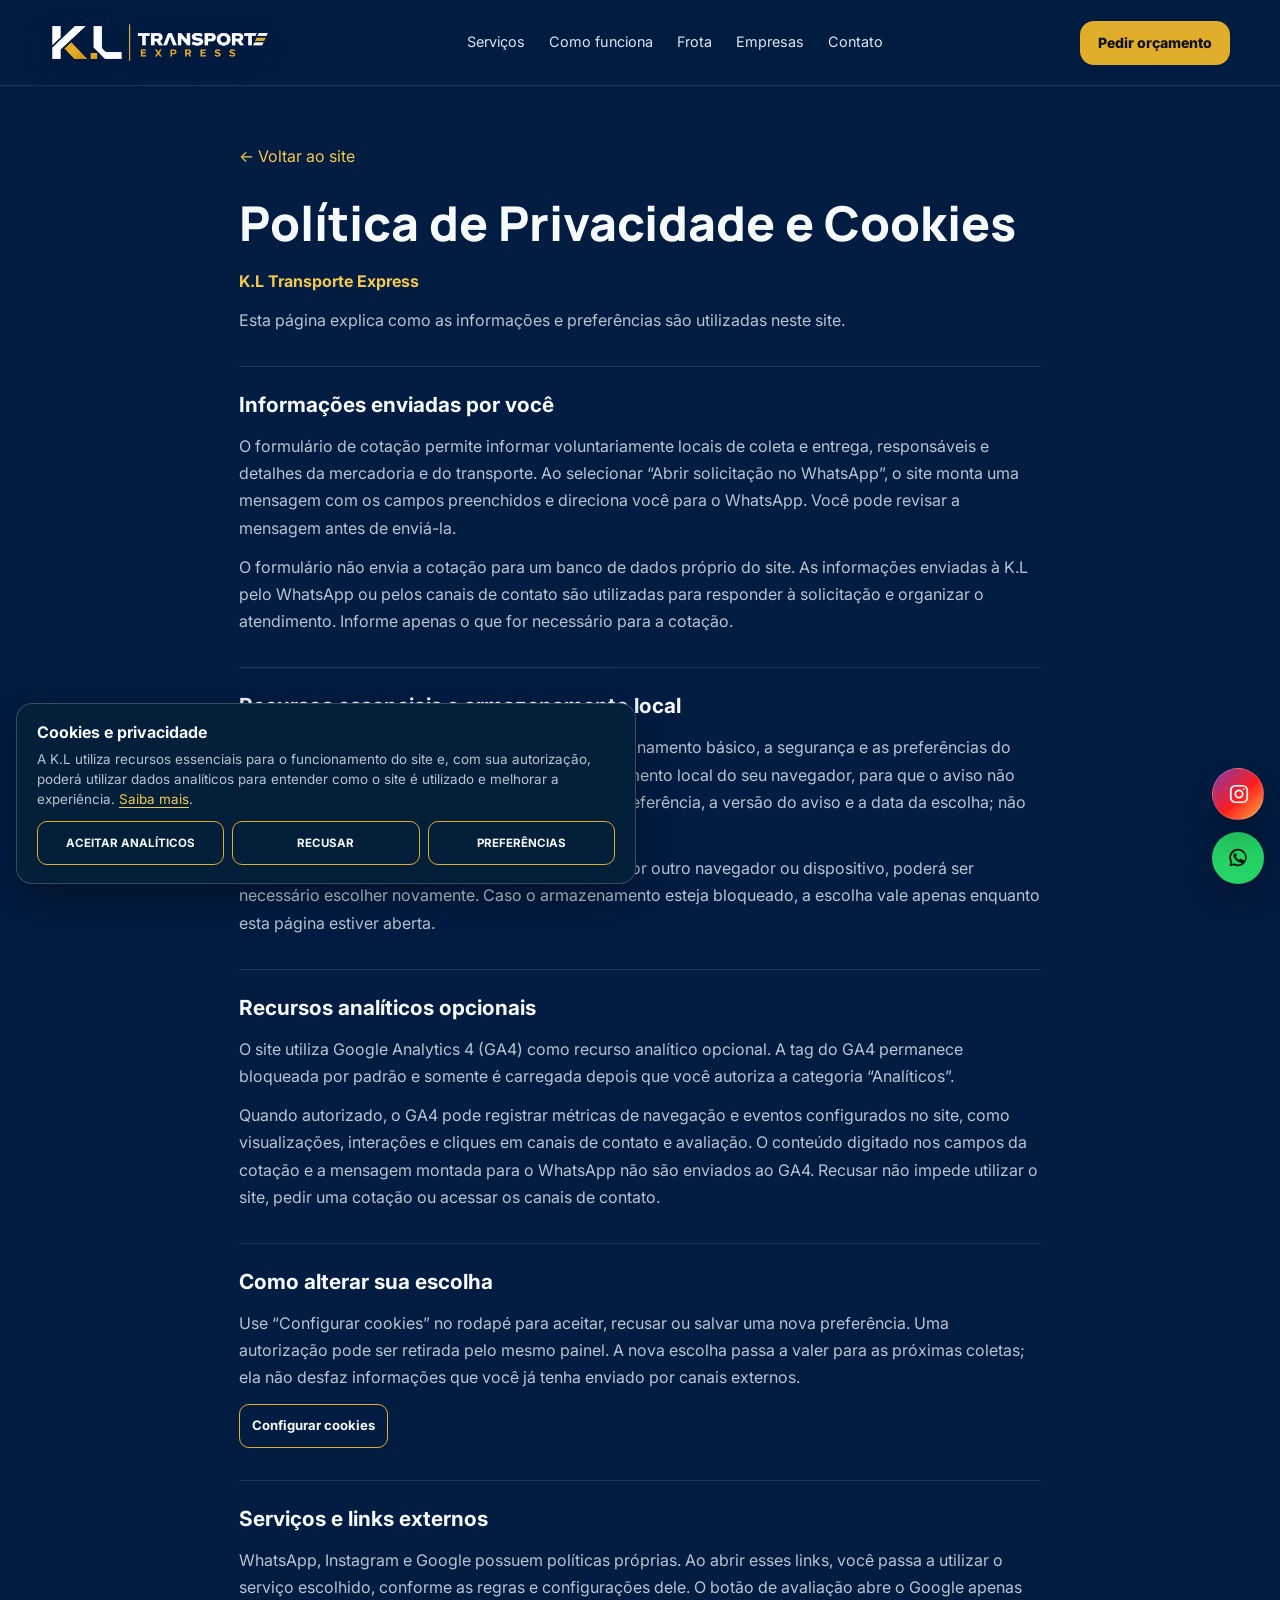
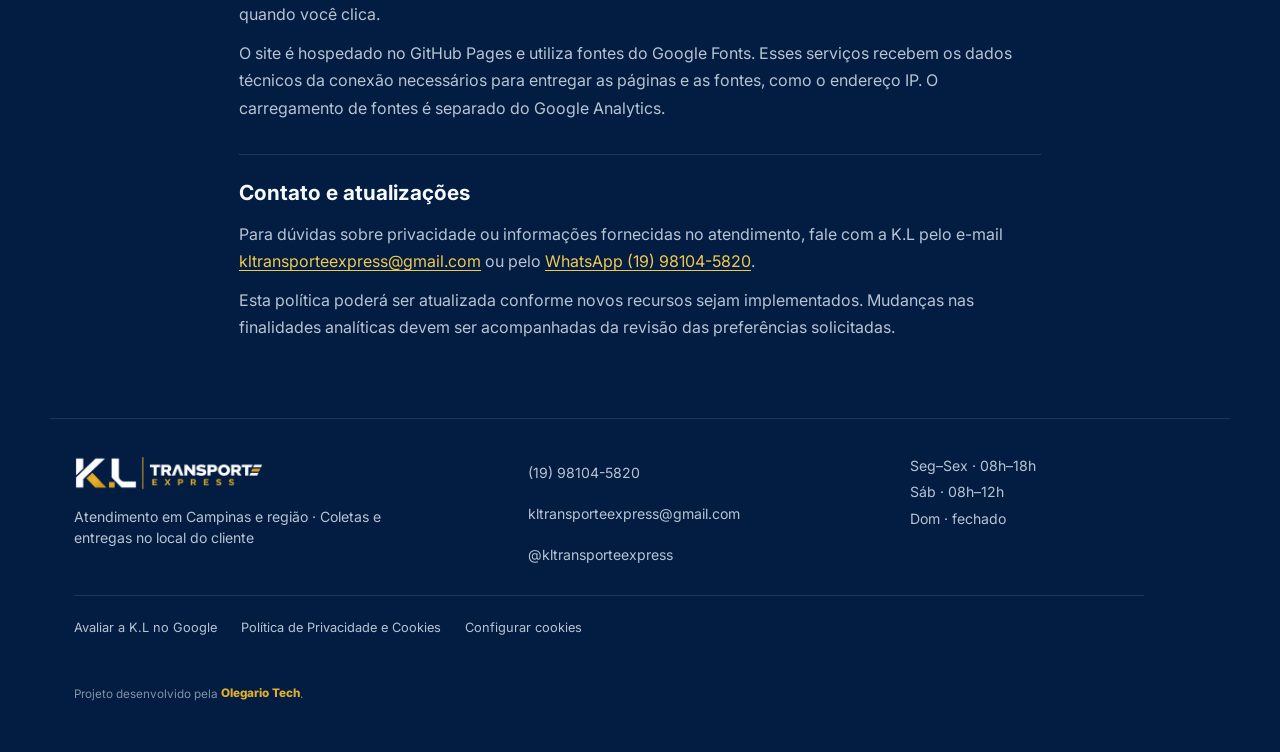
==== commit c9047197: "privacy: document consent-gated GA4" ====
--- a/privacidade.html
+++ b/privacidade.html
@@ -60,8 +60,8 @@
     </section>
     <section aria-labelledby="privacy-analytics">
       <h2 id="privacy-analytics">Recursos analíticos opcionais</h2>
-      <p>Nesta versão, o Google Analytics não está instalado nem coleta eventos. O site está preparado para uma futura integração, que somente poderá carregar após uma autorização para analíticos.</p>
-      <p>Se esse recurso for ativado futuramente, sua finalidade será compreender a utilização do site, como visitas e cliques, e melhorar desempenho e experiência. Os analíticos ficam desativados por padrão. Recusar não impede utilizar o site, pedir uma cotação ou acessar os canais de contato.</p>
+      <p>O site utiliza Google Analytics 4 (GA4) como recurso analítico opcional. A tag do GA4 permanece bloqueada por padrão e somente é carregada depois que você autoriza a categoria “Analíticos”.</p>
+      <p>Quando autorizado, o GA4 pode registrar métricas de navegação e eventos configurados no site, como visualizações, interações e cliques em canais de contato e avaliação. O conteúdo digitado nos campos da cotação e a mensagem montada para o WhatsApp não são enviados ao GA4. Recusar não impede utilizar o site, pedir uma cotação ou acessar os canais de contato.</p>
     </section>
     <section aria-labelledby="privacy-choices">
       <h2 id="privacy-choices">Como alterar sua escolha</h2>
@@ -72,7 +72,7 @@
     <section aria-labelledby="privacy-external">
       <h2 id="privacy-external">Serviços e links externos</h2>
       <p>WhatsApp, Instagram e Google possuem políticas próprias. Ao abrir esses links, você passa a utilizar o serviço escolhido, conforme as regras e configurações dele. O botão de avaliação abre o Google apenas quando você clica.</p>
-      <p>O site é hospedado no GitHub Pages e utiliza fontes do Google Fonts. Esses serviços recebem os dados técnicos da conexão necessários para entregar as páginas e as fontes, como o endereço IP. O carregamento de fontes é separado da futura integração analítica.</p>
+      <p>O site é hospedado no GitHub Pages e utiliza fontes do Google Fonts. Esses serviços recebem os dados técnicos da conexão necessários para entregar as páginas e as fontes, como o endereço IP. O carregamento de fontes é separado do Google Analytics.</p>
     </section>
     <section aria-labelledby="privacy-contact">
       <h2 id="privacy-contact">Contato e atualizações</h2>
@@ -136,7 +136,7 @@
     </div>
     <div class="cookie-category">
       <label class="cookie-toggle" for="cookie-analytics"><span>Analíticos</span><input type="checkbox" id="cookie-analytics" aria-describedby="cookie-analytics-help" /></label>
-      <p id="cookie-analytics-help">Desativados por padrão. Permitem futuramente utilizar Google Analytics para compreender o uso do site e melhorar desempenho e experiência.</p>
+      <p id="cookie-analytics-help">Desativados por padrão. Permitem utilizar Google Analytics 4 para compreender o uso do site e melhorar desempenho e experiência.</p>
     </div>
     <a class="cookie-policy-link" href="privacidade.html">Política de Privacidade e Cookies</a>
     <div class="cookie-dialog-actions">
@@ -148,6 +148,6 @@
   <p class="sr-only" id="cookie-status" role="status"></p>
 
   <noscript><style>.reveal{opacity:1!important;transform:none!important}.motion-strip{display:none}</style></noscript>
-  <script src="assets/js/main.js?v=20260921-privacy1" onerror="document.documentElement.classList.remove('js-motion', 'js-nav')"></script>
+  <script src="assets/js/main.js?v=20260921-ga4-1" onerror="document.documentElement.classList.remove('js-motion', 'js-nav')"></script>
 </body>
 </html>
--- a/assets/css/styles.css
+++ b/assets/css/styles.css
@@ -661,7 +661,7 @@
 @media(min-width:981px) and (max-width:1340px){.google-review{padding-right:86px}}
 @media(max-width:980px){
   .google-review{flex-direction:column;align-items:flex-start;gap:20px;padding-right:80px}
-  .cookie-banner{width:min(620px,calc(100% - 32px))}
+  .cookie-banner{width:min(620px,calc(100% - max(16px,env(safe-area-inset-left,0px)) - max(16px,env(safe-area-inset-right,0px))))}
   /* Enquanto o aviso estiver aberto, reserva uma faixa própria para os atalhos. */
   .cookie-banner-visible .whatsapp-float,.cookie-banner-visible .instagram-float{position:fixed;margin:0;right:max(16px,env(safe-area-inset-right,0px))}
   .cookie-banner-visible .whatsapp-float{bottom:calc(var(--cookie-banner-height,260px) + 28px + env(safe-area-inset-bottom,0px))}
@@ -671,7 +671,7 @@
   .google-review{padding:28px 18px 36px}
   .google-review p{font-size:.9rem}
   .footer-privacy{gap:0 18px}
-  .cookie-banner{left:max(12px,env(safe-area-inset-left,0px));bottom:calc(12px + env(safe-area-inset-bottom,0px));width:calc(100% - 24px);padding:14px}
+  .cookie-banner{left:max(12px,env(safe-area-inset-left,0px));bottom:calc(12px + env(safe-area-inset-bottom,0px));width:calc(100% - max(12px,env(safe-area-inset-left,0px)) - max(12px,env(safe-area-inset-right,0px)));padding:14px}
   .cookie-banner p{font-size:.8rem;line-height:1.45}
   .cookie-actions{grid-template-columns:1fr 1fr;gap:6px}
   .cookie-preferences-button{grid-column:1/-1;border-color:var(--line-strong)}
